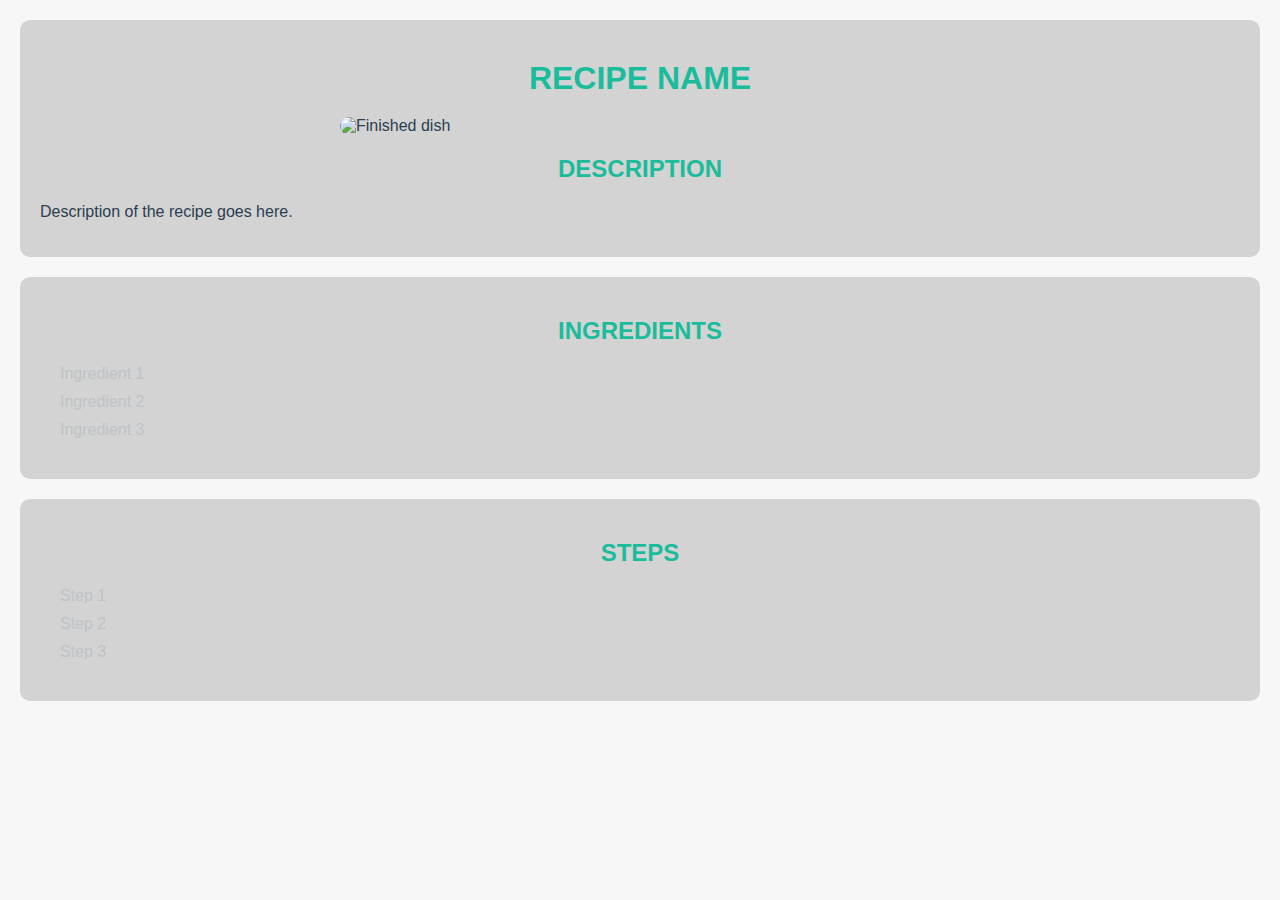
==== recipes/buffalo-chicken-dip.html @ 464e9796 "Provided an overhaul of CSS for a new style." ====
<!DOCTYPE html>
<html lang="en">
  <head>
    <meta charset="UTF-8" />
    <meta http-equiv="X-UA-Compatible" content="IE=edge" />
    <meta name="viewport" content="width=device-width, initial-scale=1.0" />

    <link rel="stylesheet" href="../recipe.css" />

    <meta name="theme-color" content="#fafafa" />
    <title>Buffalo Chicken Dip</title>
  </head>
  <body>
    <div class="section">
      <h1>Recipe Name</h1>
      <img src="image_of_dish.jpg" alt="Finished dish" />
      <h2>Description</h2>
      <p>Description of the recipe goes here.</p>
    </div>

    <div class="section">
      <h2>Ingredients</h2>
      <ul>
        <li>Ingredient 1</li>
        <li>Ingredient 2</li>
        <li>Ingredient 3</li>
      </ul>
    </div>

    <div class="section">
      <h2>Steps</h2>
      <ol>
        <li>Step 1</li>
        <li>Step 2</li>
        <li>Step 3</li>
      </ol>
    </div>
  </body>
</html>
---- recipe.css ----
:root {
  --primary-color: #1abc9c;
  --secondary-color: #34495e;
  --tertiary-color: #f7f7f7;
  --text-color: #2c3e50;
  --text-color-light: #bdc3c7;
}

body {
  font-family: "Open Sans", sans-serif;
  margin: 0;
  padding: 0;
  background-color: var(--tertiary-color);
  color: var(--text-color);
}

.container {
  max-width: 800px;
  margin: 0 auto;
  padding: 20px;
  display: flex;
  flex-wrap: wrap;
}

.section {
  background-color: #d3d3d3;
  padding: 20px;
  border-radius: 10px;
  margin-bottom: 20px;
  margin-left: 20px;
  margin-right: 20px;
}

.section:first-of-type {
  margin-top: 20px;
}

h1,
h2 {
  text-align: center;
  margin: 20px 0;
  color: var(--primary-color);
  flex-basis: 100%;
  text-transform: uppercase;
}

img {
  width: 100%;
  max-width: 600px;
  margin: 0 auto;
  display: block;
  border-radius: 10px;
}

ul,
ol {
  margin: 20px 0;
  padding: 0 20px;
  list-style: none;
  flex-basis: 100%;
}

li {
  margin: 10px 0;
  color: var(--text-color-light);
}

button {
  background-color: var(--secondary-color);
  color: var(--tertiary-color);
  padding: 10px 20px;
  border-radius: 10px;
  border: none;
  font-size: 1rem;
  transition: all 0.2s ease-in-out;
  cursor: pointer;
}

button:hover {
  transform: scale(1.1);
  background-color: var(--primary-color);
}
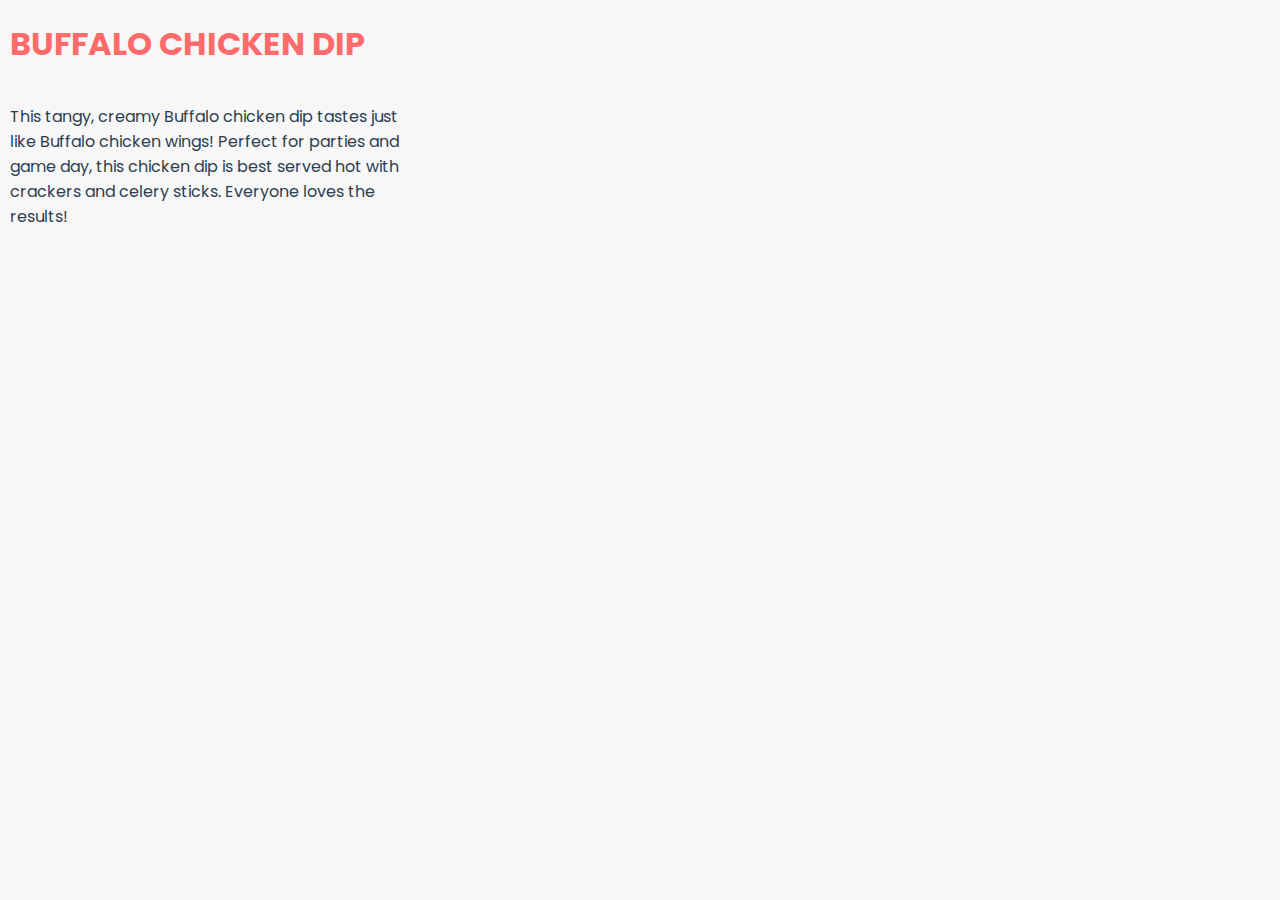
==== commit 948abe3f: "Worked on buffalo chicken dip recipe page." ====
--- a/recipes/buffalo-chicken-dip.html
+++ b/recipes/buffalo-chicken-dip.html
@@ -5,35 +5,24 @@
     <meta http-equiv="X-UA-Compatible" content="IE=edge" />
     <meta name="viewport" content="width=device-width, initial-scale=1.0" />
 
-    <link rel="stylesheet" href="../recipe.css" />
+    <link rel="stylesheet" href="../style/styles.css" />
 
     <meta name="theme-color" content="#fafafa" />
     <title>Buffalo Chicken Dip</title>
   </head>
   <body>
-    <div class="section">
-      <h1>Recipe Name</h1>
-      <img src="image_of_dish.jpg" alt="Finished dish" />
-      <h2>Description</h2>
-      <p>Description of the recipe goes here.</p>
-    </div>
-
-    <div class="section">
-      <h2>Ingredients</h2>
-      <ul>
-        <li>Ingredient 1</li>
-        <li>Ingredient 2</li>
-        <li>Ingredient 3</li>
-      </ul>
-    </div>
-
-    <div class="section">
-      <h2>Steps</h2>
-      <ol>
-        <li>Step 1</li>
-        <li>Step 2</li>
-        <li>Step 3</li>
-      </ol>
+    <div class="container">
+      <div class="recipe-title">
+        <h1>Buffalo Chicken Dip</h1>
+      </div>
+      <div class="recipe-subtitle">
+        <p>
+          This tangy, creamy Buffalo chicken dip tastes just like Buffalo
+          chicken wings! Perfect for parties and game day, this chicken dip is
+          best served hot with crackers and celery sticks. Everyone loves the
+          results!
+        </p>
+      </div>
     </div>
   </body>
 </html>
--- a/style/styles.css
+++ b/style/styles.css
@@ -0,0 +1,146 @@
+@import url("https://fonts.googleapis.com/css2?family=Poppins:wght@400;500;600;700;800&display=swap");
+
+:root {
+  --primary-color: #ff6b6b;
+  --secondary-color: #ffa600;
+  --tertiary-color: #f7f7f7;
+  --text-color: #2c3e50;
+  --text-color-light: #bdc3c7;
+}
+
+body {
+  font-family: "Poppins", sans-serif;
+  margin: 0;
+  padding: 0;
+  background-color: var(--tertiary-color);
+  color: var(--text-color);
+  display: grid;
+  grid-template-columns: repeat(3, 1fr);
+  grid-template-rows: repeat(3, 1fr);
+  grid-gap: 20px;
+}
+
+.card {
+  width: 300px;
+  min-height: 400px;
+  margin: 20px;
+  padding: 20px;
+  background-color: #f7f7f7;
+  box-shadow: 2px 2px 10px rgba(0, 0, 0, 0.3);
+  border-radius: 10px;
+  text-align: center;
+  align-items: center;
+  justify-content: center;
+  flex-direction: column;
+}
+
+.card img {
+  width: 100%;
+  height: 200px;
+  object-fit: cover;
+  margin-bottom: 20px;
+  border-radius: 10px;
+  transition: transform 0.2s ease-in-out;
+}
+
+.card img:hover {
+  transform: scale(1.1);
+}
+
+.card h2 {
+  font-size: 1.5rem;
+  margin: 0;
+  color: var(--primary-color);
+  text-transform: uppercase;
+  line-height: 1.5;
+}
+
+.card a {
+  background-color: var(--secondary-color);
+  color: var(--tertiary-color);
+  padding: 10px 20px;
+  border-radius: 10px;
+  text-decoration: none;
+  margin-top: 20px;
+  text-align: center;
+  line-height: 1.5;
+  font-size: 1rem;
+}
+
+.card p {
+  font-size: 1rem;
+  margin: 20px 0;
+  text-align: justify;
+  line-height: 1.5;
+  color: var(--primary-color);
+}
+
+.card-container {
+  display: flex;
+  flex-wrap: nowrap;
+  justify-content: space-between;
+}
+
+.card-title,
+.card-description,
+.card-link {
+  display: flex;
+  align-items: center;
+  justify-content: center;
+}
+
+.container {
+  display: flex;
+  flex-wrap: wrap;
+  justify-content: space-between;
+  margin-left: 10px;
+}
+
+h1,
+h2 {
+  text-align: center;
+  margin: 20px 0;
+  color: var(--primary-color);
+  flex-basis: 100%;
+  text-transform: uppercase;
+  grid-column: 2/3;
+  grid-row: 1/2;
+}
+
+ul,
+ol {
+  margin: 20px 0;
+  padding: 0 20px;
+  list-style: none;
+  flex-basis: 100%;
+}
+
+li {
+  margin: 10px 0;
+  color: var(--text-color-light);
+}
+
+.card-link a {
+  background-color: var(--secondary-color);
+  color: var(--tertiary-color);
+  padding: 10px 20px;
+  border-radius: 10px;
+  border: none;
+  font-size: 1rem;
+  transition: all 0.2s ease-in-out;
+  cursor: pointer;
+}
+
+.card-link:hover a {
+  transform: scale(1.1);
+  background-color: var(--primary-color);
+}
+
+.recipe-title {
+  text-align: left;
+}
+
+.recipe-subtitle {
+  text-align: left;
+  margin-bottom: 2em;
+}
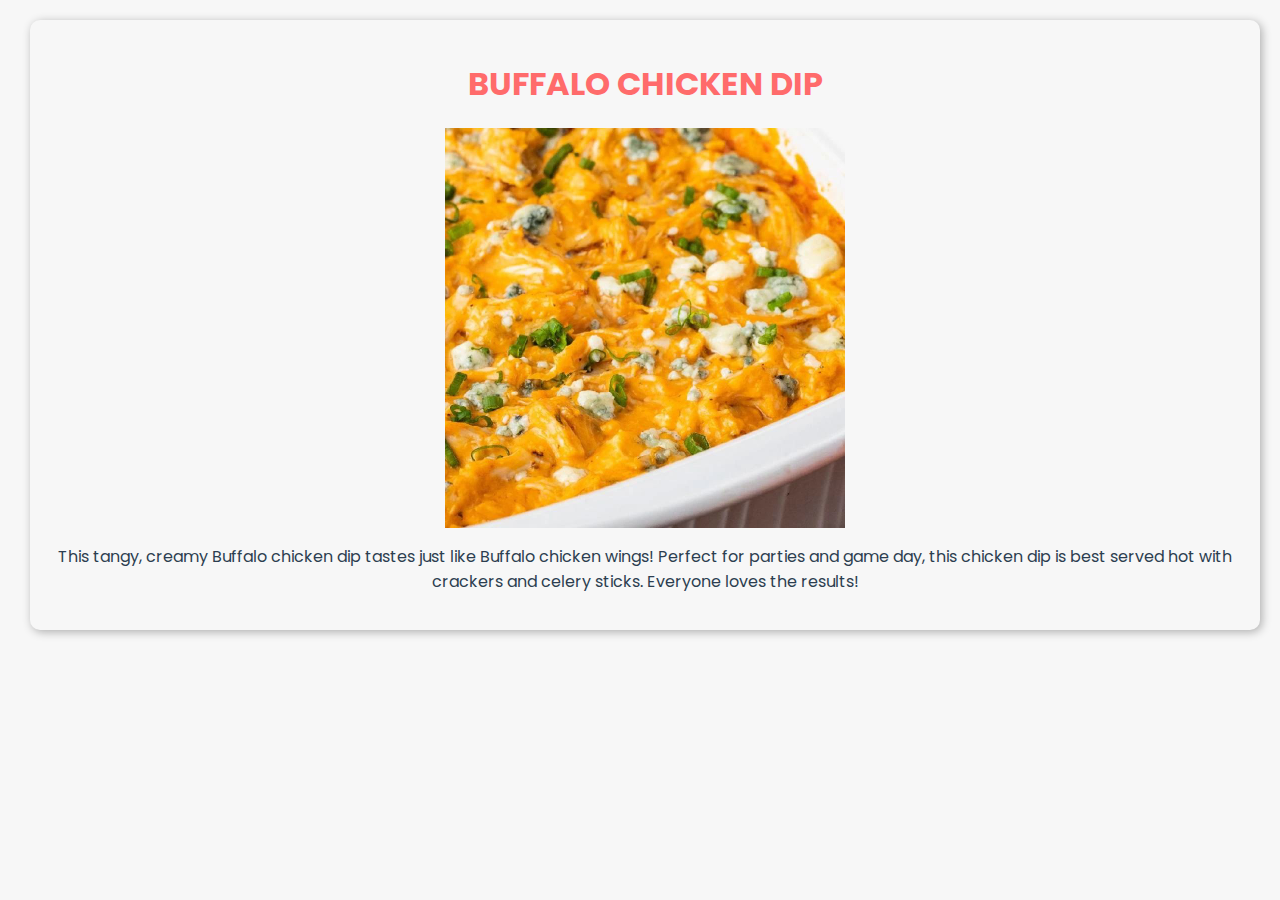
==== commit f154d3ef: "Added recipe-card CSS class and implementation." ====
--- a/recipes/buffalo-chicken-dip.html
+++ b/recipes/buffalo-chicken-dip.html
@@ -6,23 +6,18 @@
     <meta name="viewport" content="width=device-width, initial-scale=1.0" />
 
     <link rel="stylesheet" href="../style/styles.css" />
-
-    <meta name="theme-color" content="#fafafa" />
     <title>Buffalo Chicken Dip</title>
   </head>
-  <body>
-    <div class="container">
-      <div class="recipe-title">
-        <h1>Buffalo Chicken Dip</h1>
-      </div>
-      <div class="recipe-subtitle">
-        <p>
-          This tangy, creamy Buffalo chicken dip tastes just like Buffalo
-          chicken wings! Perfect for parties and game day, this chicken dip is
-          best served hot with crackers and celery sticks. Everyone loves the
-          results!
-        </p>
-      </div>
+  <body class="container">
+    <div class="recipe-card">
+      <h1>Buffalo Chicken Dip</h1>
+      <img src="../images/buffalo-chicken-dip.jpg" alt="Lasagna" / width="400"
+      height="400" class="center">
+      <p>
+        This tangy, creamy Buffalo chicken dip tastes just like Buffalo chicken
+        wings! Perfect for parties and game day, this chicken dip is best served
+        hot with crackers and celery sticks. Everyone loves the results!
+      </p>
     </div>
   </body>
 </html>
--- a/style/styles.css
+++ b/style/styles.css
@@ -137,10 +137,50 @@
 }
 
 .recipe-title {
-  text-align: left;
+  margin-bottom: 0em;
+  width: 100%;
 }
 
 .recipe-subtitle {
-  text-align: left;
   margin-bottom: 2em;
 }
+
+.recipe-details {
+  padding: 1.5rem;
+  background-color: #f5f6ea;
+  margin: 3rem;
+}
+
+.recipe-container {
+  align-items: center;
+  display: flex;
+  flex-wrap: wrap;
+  justify-content: space-between;
+  margin-left: 10px;
+  min-width: 800px;
+}
+
+.recipe-container img {
+  margin-bottom: 20px;
+  border-radius: 10px;
+  transition: transform 0.2s ease-in-out;
+}
+
+.center {
+  display: block;
+  margin-left: auto;
+  margin-right: auto;
+}
+
+.recipe-card {
+  min-height: 400px;
+  margin: 20px;
+  padding: 20px;
+  background-color: #f7f7f7;
+  box-shadow: 2px 2px 10px rgba(0, 0, 0, 0.3);
+  border-radius: 10px;
+  text-align: center;
+  align-items: center;
+  justify-content: center;
+  flex-direction: column;
+}
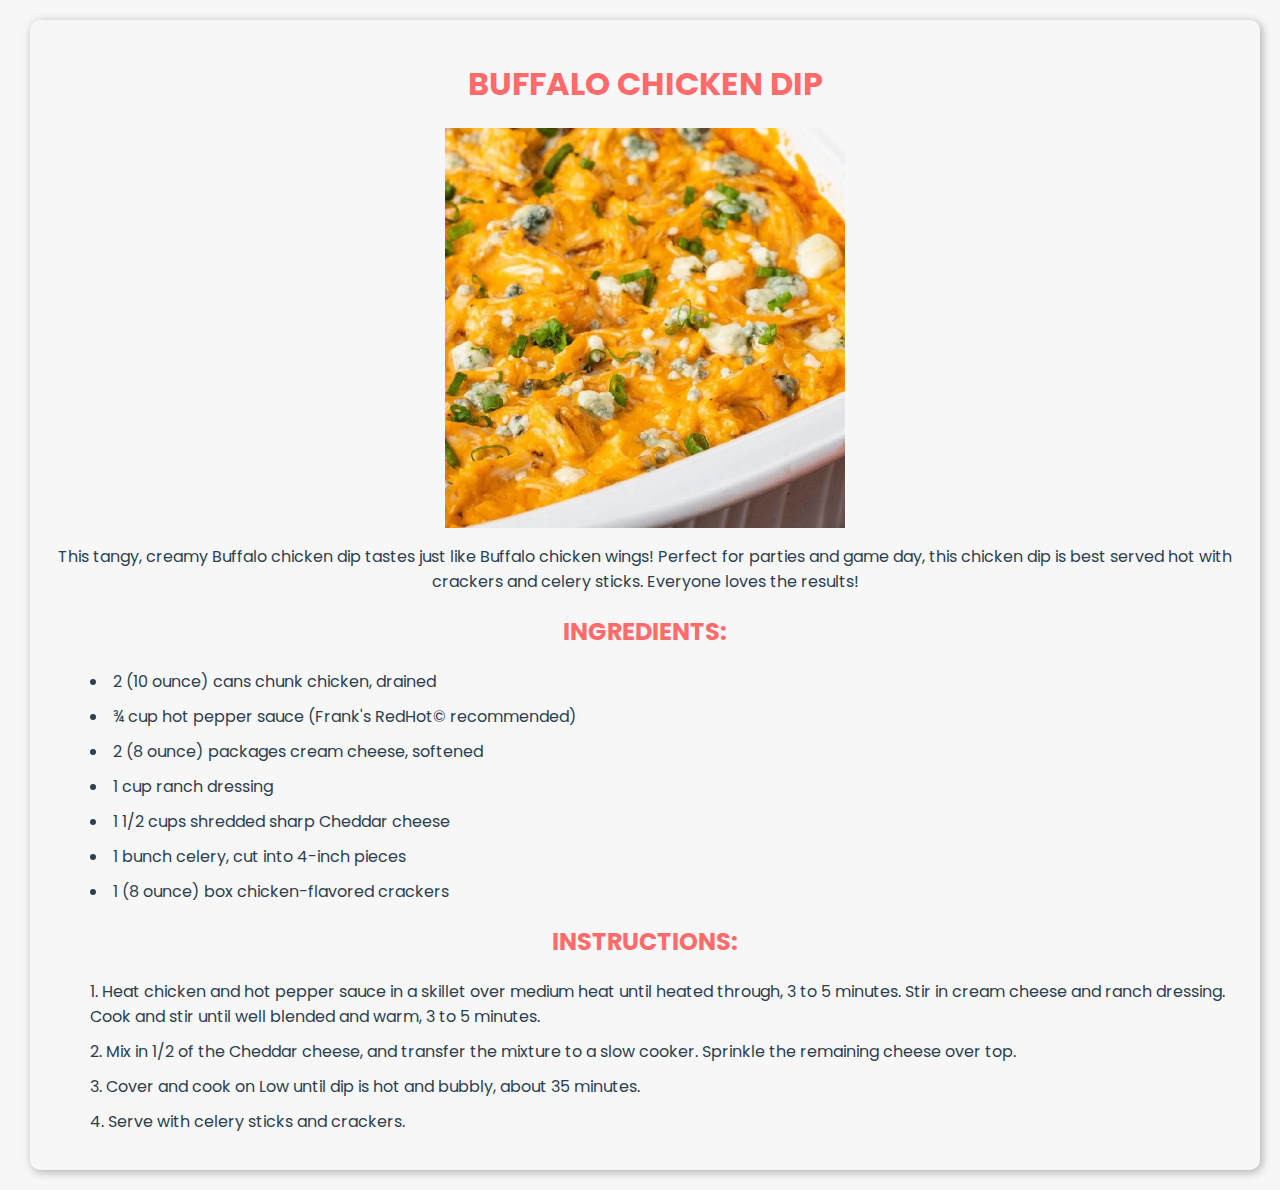
==== commit 74de8b21: "Finished first rough draft of a buffalo chicken dip page." ====
--- a/recipes/buffalo-chicken-dip.html
+++ b/recipes/buffalo-chicken-dip.html
@@ -18,6 +18,32 @@
         wings! Perfect for parties and game day, this chicken dip is best served
         hot with crackers and celery sticks. Everyone loves the results!
       </p>
+      <h2>Ingredients:</h2>
+      <ul>
+        <li>2 (10 ounce) cans chunk chicken, drained</li>
+        <li>¾ cup hot pepper sauce (Frank's RedHot&copy recommended)</li>
+        <li>2 (8 ounce) packages cream cheese, softened</li>
+        <li>1 cup ranch dressing</li>
+        <li>1 1/2 cups shredded sharp Cheddar cheese</li>
+        <li>1 bunch celery, cut into 4-inch pieces</li>
+        <li>1 (8 ounce) box chicken-flavored crackers</li>
+      </ul>
+      <h2>Instructions:</h2>
+      <ol>
+        <li>
+          Heat chicken and hot pepper sauce in a skillet over medium heat until
+          heated through, 3 to 5 minutes. Stir in cream cheese and ranch
+          dressing. Cook and stir until well blended and warm, 3 to 5 minutes.
+        </li>
+        <li>
+          Mix in 1/2 of the Cheddar cheese, and transfer the mixture to a slow
+          cooker. Sprinkle the remaining cheese over top.
+        </li>
+        <li>
+          Cover and cook on Low until dip is hot and bubbly, about 35 minutes.
+        </li>
+        <li>Serve with celery sticks and crackers.</li>
+      </ol>
     </div>
   </body>
 </html>
--- a/style/styles.css
+++ b/style/styles.css
@@ -107,17 +107,17 @@
   grid-row: 1/2;
 }
 
-ul,
-ol {
-  margin: 20px 0;
-  padding: 0 20px;
-  list-style: none;
+ul {
+  margin: 10px 0;
   flex-basis: 100%;
+  list-style-position: inside;
 }
 
 li {
   margin: 10px 0;
-  color: var(--text-color-light);
+  color: var(--text-color);
+  list-style-position: inside;
+  text-align: left;
 }
 
 .card-link a {
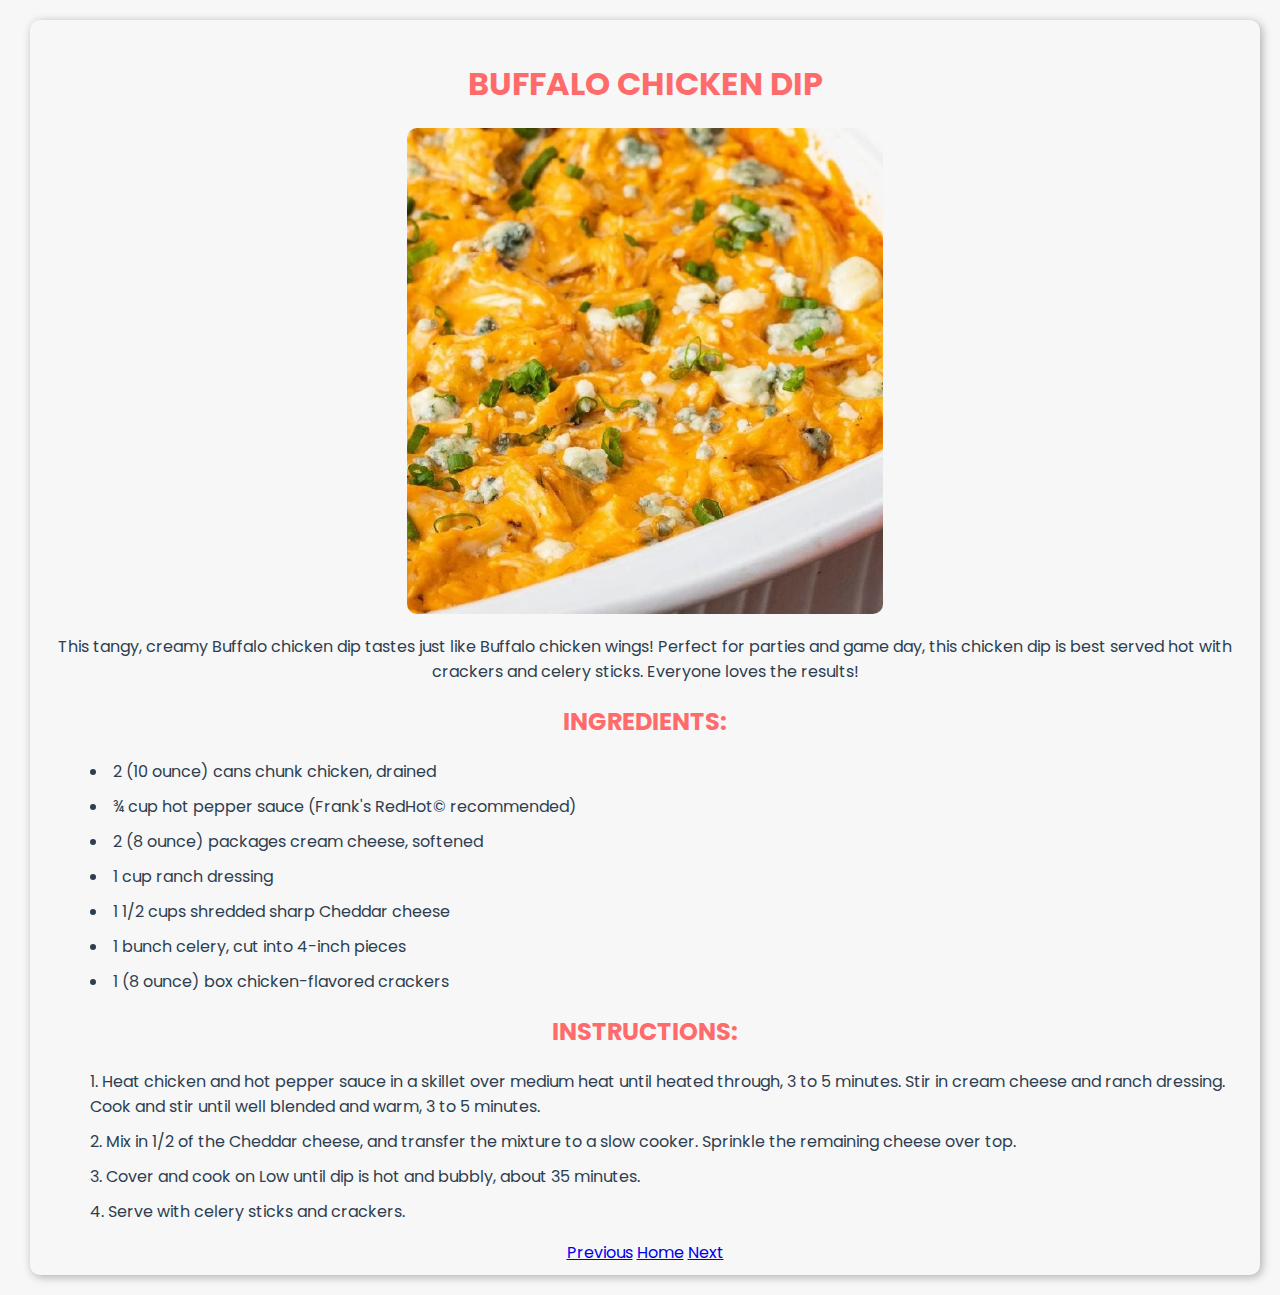
==== commit 6cc991a9: "Added boiler navigation to the footer of the recipe page." ====
--- a/recipes/buffalo-chicken-dip.html
+++ b/recipes/buffalo-chicken-dip.html
@@ -44,6 +44,9 @@
         </li>
         <li>Serve with celery sticks and crackers.</li>
       </ol>
+      <a href="../recipes/spaghetti-sauce.html">Previous</a>
+      <a href="../index.html">Home</a>
+      <a href="../recipes/chili.html">Next</a>
     </div>
   </body>
 </html>
--- a/style/styles.css
+++ b/style/styles.css
@@ -184,3 +184,12 @@
   justify-content: center;
   flex-direction: column;
 }
+
+.recipe-card img {
+  width: 40%;
+  height: 40%;
+  object-fit: cover;
+  margin-bottom: 20px;
+  border-radius: 10px;
+  transition: transform 0.2s ease-in-out;
+}
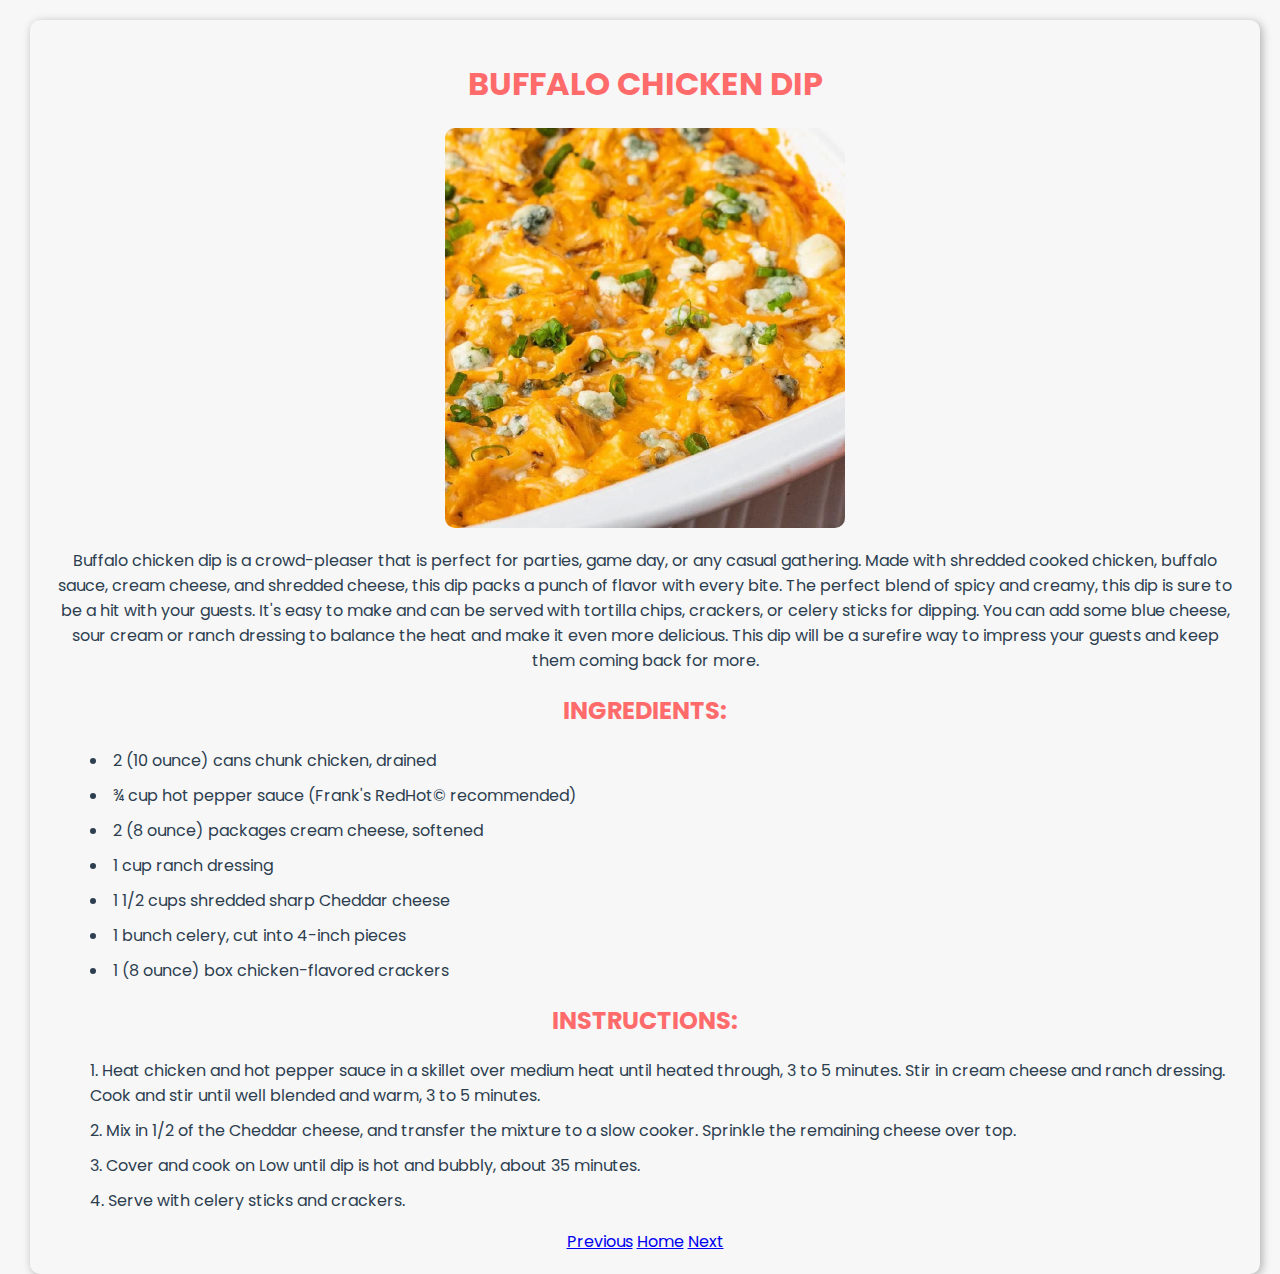
==== commit e53c4187: "Changed descriptions on recipe pages." ====
--- a/recipes/buffalo-chicken-dip.html
+++ b/recipes/buffalo-chicken-dip.html
@@ -14,9 +14,15 @@
       <img src="../images/buffalo-chicken-dip.jpg" alt="Lasagna" / width="400"
       height="400" class="center">
       <p>
-        This tangy, creamy Buffalo chicken dip tastes just like Buffalo chicken
-        wings! Perfect for parties and game day, this chicken dip is best served
-        hot with crackers and celery sticks. Everyone loves the results!
+        Buffalo chicken dip is a crowd-pleaser that is perfect for parties, game
+        day, or any casual gathering. Made with shredded cooked chicken, buffalo
+        sauce, cream cheese, and shredded cheese, this dip packs a punch of
+        flavor with every bite. The perfect blend of spicy and creamy, this dip
+        is sure to be a hit with your guests. It's easy to make and can be
+        served with tortilla chips, crackers, or celery sticks for dipping. You
+        can add some blue cheese, sour cream or ranch dressing to balance the
+        heat and make it even more delicious. This dip will be a surefire way to
+        impress your guests and keep them coming back for more.
       </p>
       <h2>Ingredients:</h2>
       <ul>
--- a/style/styles.css
+++ b/style/styles.css
@@ -32,6 +32,7 @@
   align-items: center;
   justify-content: center;
   flex-direction: column;
+  grid-row: 1/-1;
 }
 
 .card img {
@@ -72,7 +73,7 @@
   margin: 20px 0;
   text-align: justify;
   line-height: 1.5;
-  color: var(--primary-color);
+  color: var(--text-color);
 }
 
 .card-container {
@@ -94,6 +95,7 @@
   flex-wrap: wrap;
   justify-content: space-between;
   margin-left: 10px;
+  height:100vh;
 }
 
 h1,
@@ -173,7 +175,7 @@
 }
 
 .recipe-card {
-  min-height: 400px;
+  height:auto;
   margin: 20px;
   padding: 20px;
   background-color: #f7f7f7;
@@ -183,11 +185,11 @@
   align-items: center;
   justify-content: center;
   flex-direction: column;
+  
 }
 
 .recipe-card img {
-  width: 40%;
-  height: 40%;
+  max-height: 400px;
   object-fit: cover;
   margin-bottom: 20px;
   border-radius: 10px;
